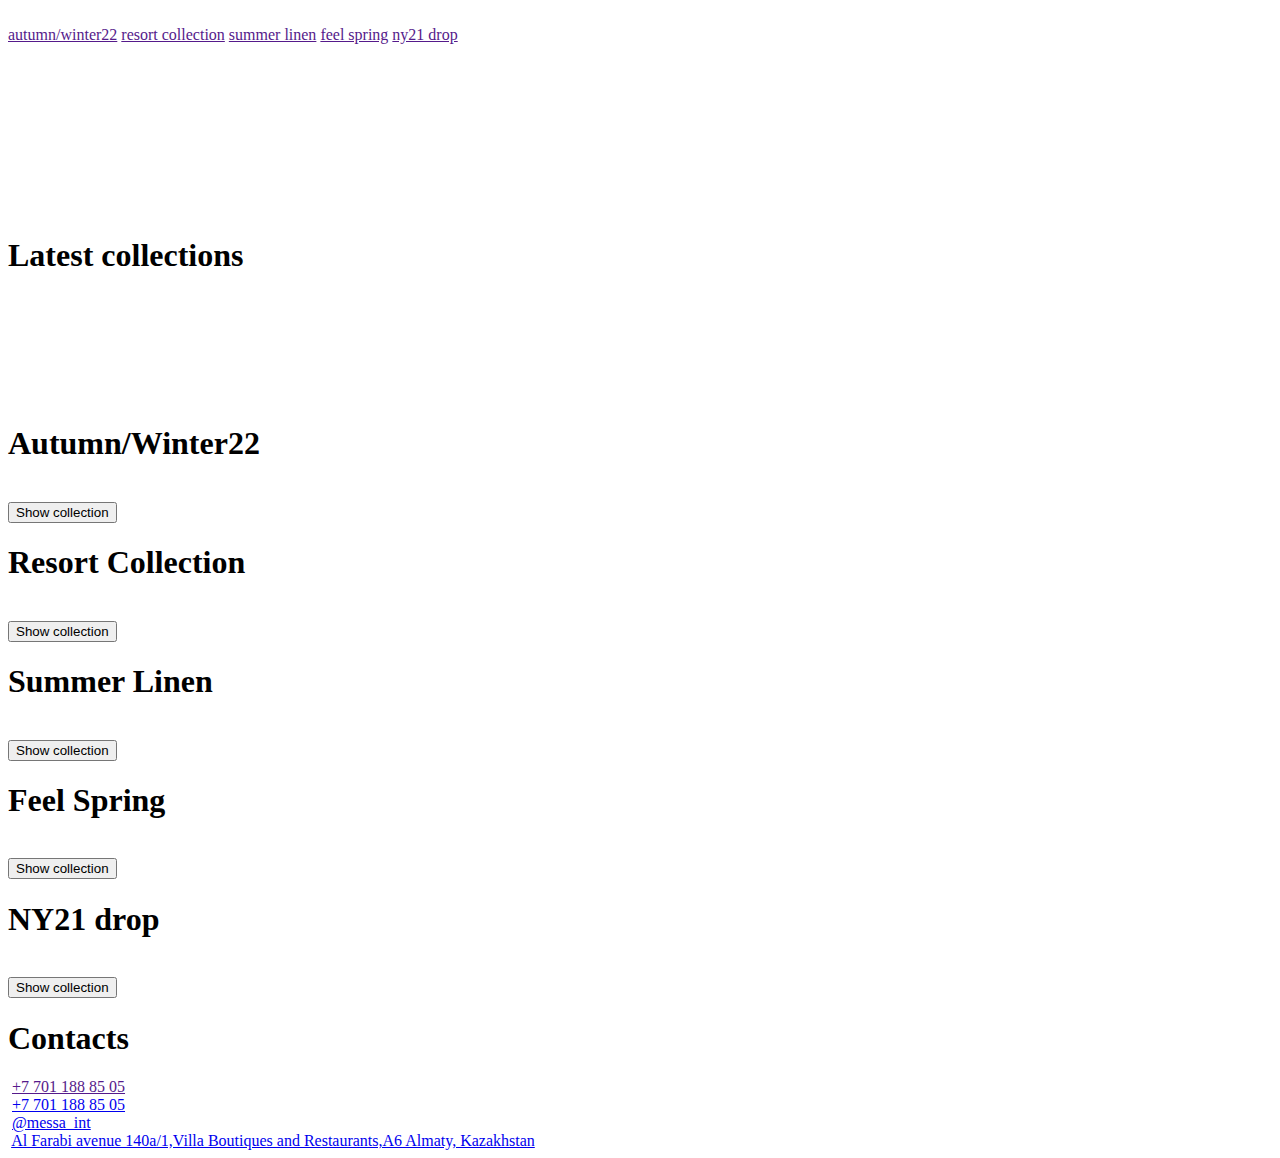
==== messa.html @ 4c21908c "messa" ====
<!DOCTYPE html>
<html lang="en">
<head>
    <meta charset="UTF-8">
    <meta http-equiv="X-UA-Compatible" content="IE=edge">
    <meta name="viewport" content="width=device-width, initial-scale=1.0">
    <link rel="preconnect" href="https://fonts.googleapis.com">
    <link rel="preconnect" href="https://fonts.gstatic.com" crossorigin>
    <link href="https://fonts.googleapis.com/css2?family=Montserrat:wght@500&display=swap" rel="stylesheet">

    <link rel="stylesheet" href="stylemessa.css">
    <title>MESSA</title>
</head>
<body>
    <div class="heading" id="heading">
        <div class="logo" id="logo"><img src="C:\Users\asus\Web\output-onlinepngtools.png" alt="" class="imgl" id="imgl"></div>
        <div id="myLinks">
            <a href="" class="headt">autumn/winter22</a>
            <a href="" class="headt">resort collection</a>
            <a href="" class="headt">summer linen</a>
            <a href="" class="headt">feel spring</a>
            <a href="" class="headt">ny21 drop</a>
        </div>
        <div class="togglehead"></div><img src="C:\Users\asus\Web\On.svg" alt="" onclick="headchange()" class="icon"></div>
    </div>
    <div class="video-container" id="videocon">
        <video autoplay muted loop class="video1car" id="video1car">
            <source src="C:\Users\asus\Web\IMG_9062.MP4" type="video/mp4" />
        </video>
        <div class="cap1" id="cap1">
          <h2></h2>
        </div>
    </div>
    <div class="lastcol" id="lastcol">
        <h1 class="text1" id="text1">Latest collections</h1>
    </div>
    <section class="carousel" aria-label="carousel" Tabindex="0">
        <div><div class="slides">
            <div class="slides-item slide-1" id="slide-1" aria-label="slide 1 of 6" tabindex="0"><img src="C:\Users\asus\Web\messaaw22.jpg" alt="" class="imgcarousel"></div> 
            <div class="slides-item slide-2" id="slide-2" aria-label="slide 2 of 6" tabindex="0"><img src="C:\Users\asus\Web\IMG_9047.JPG" alt="" class="imgcarousel"></div> 
            <div class="slides-item slide-3" id="slide-3" aria-label="slide 3 of 6" tabindex="0"><img src="C:\Users\asus\Web\IMG_9051.JPG" alt="" class="imgcarousel"></div> 
            <div class="slides-item slide-4" id="slide-4" aria-label="slide 4 of 6" tabindex="0"><img src="C:\Users\asus\Web\IMG_9054.JPG" alt="" class="imgcarousel"></div> 
            <div class="slides-item slide-5" id="slide-5" aria-label="slide 5 of 6" tabindex="0"><img src="C:\Users\asus\Web\IMG_9055.JPG" alt="" class="imgcarousel"></div>
            <div class="slides-item slide-5" id="slide-6" aria-label="slide 6 of 6" tabindex="0"><img src="C:\Users\asus\Web\IMG_9044.JPG" alt="" class="imgcarousel"></div>        
        </div>  
        <div class="carousel__nav">
            <a class="slider-nav" href="#slide-1" aria-label="Go to slide 1"> </a>
            <a class="slider-nav" href="#slide-2" aria-label="Go to slide 2"> </a>
            <a class="slider-nav" href="#slide-3" aria-label="Go to slide 3"> </a>
            <a class="slider-nav" href="#slide-4" aria-label="Go to slide 4"> </a>
            <a class="slider-nav" href="#slide-5" aria-label="Go to slide 5"> </a>
            <a class="slider-nav" href="#slide-6" aria-label="Go to slide 5"> </a>
          </div></div>
          
    </section>
    <section class="aw22" id="aw22">
        <h1 class="aww22" id="aww22">Autumn/Winter22</h1>
        <div class="aw22image" id="aw22image">
            <img src="C:\Users\asus\Web\IMG_9044.JPG" alt="" id="img1">
            <img src="C:\Users\asus\Web\IMG_9047.JPG" alt="" id="img2">
            <img src="C:\Users\asus\Web\IMG_9051.JPG" alt="" id="img3">
            <img src="C:\Users\asus\Web\IMG_9054.JPG" alt="" id="img4">
            <img src="C:\Users\asus\Web\IMG_9055.JPG" alt="" id="img5">
        </div>
        <button class="btshowaw" id="btshowaw" onclick="changeaw22()">Show collection</button>
    </section>
    <section class="aw22" id="rs">
        <h1 class="aww22" id="rs22">Resort Collection</h1>
        <div class="aw22image" id="rs22image">
            <img src="C:\Users\asus\Web\IMG_9093.JPG" alt="" id="rsimg1">
            <img src="C:\Users\asus\Web\IMG_9087.JPG" alt="" id="rsimg2">
            <img src="C:\Users\asus\Web\IMG_9083.JPG" alt="" id="rsimg3">
            <img src="C:\Users\asus\Web\IMG_9088.JPG" alt="" id="rsimg4">
            <img src="C:\Users\asus\Web\IMG_9089.JPG" alt="" id="rsimg5">
        </div>
        <button class="btshowaw" id="btshowawrs">Show collection</button>
    </section>
    <section class="aw22" id="sl">
        <h1 class="aww22" id="sl22">Summer Linen</h1>
        <div class="aw22image" id="sl22image">
            <img src="C:\Users\asus\Web\IMG_9103.JPG" alt="" id="sl22img1">
            <img src="C:\Users\asus\Web\IMG_9106.JPG" alt="" id="sl22img2">
            <img src="C:\Users\asus\Web\IMG_9115.JPG" alt="" id="sl22img3">
            <img src="C:\Users\asus\Web\IMG_9107.JPG" alt="" id="sl22img4">
            <img src="C:\Users\asus\Web\IMG_9110.JPG" alt="" id="sl22img5">
        </div>
        <button class="btshowaw" id="btshowawsl">Show collection</button>
    </section>
    <section class="aw22" id="fs">
        <h1 class="aww22" id="fs22">Feel Spring</h1>
        <div class="aw22image" id="fs22image">
            <img src="C:\Users\asus\Web\IMG_9139.JPG" alt="" id="fs22img1">
            <img src="C:\Users\asus\Web\IMG_9152.JPG" alt="" id="fs22img2">
            <img src="C:\Users\asus\Web\IMG_9156.JPG" alt="" id="fs22img3">
            <img src="C:\Users\asus\Web\IMG_9141.JPG" alt="" id="fs22img4">
            <img src="C:\Users\asus\Web\IMG_9144.JPG" alt="" id="fs22img5">
        </div>
        <button class="btshowaw" id="btshowawfs">Show collection</button>
    </section>
    <section class="aw22" id="ny">
        <h1 class="aww22" id="ny21">NY21 drop</h1>
        <div class="aw22image" id="ny21image">
            <img src="C:\Users\asus\Web\IMG_9171.JPG" alt="" id="ny21img1">
            <img src="C:\Users\asus\Web\IMG_9175.JPG" alt="" id="ny21img2">
            <img src="C:\Users\asus\Web\IMG_9179.JPG" alt="" id="ny21img3">
            <img src="C:\Users\asus\Web\IMG_9184.JPG" alt="" id="ny21img4">
            <img src="C:\Users\asus\Web\IMG_9173.JPG" alt="" id="ny21img5">
        </div>
        <button class="btshowaw" id="btshowawny">Show collection</button>
    </section>
    <section class="about">
        <h1 class="text1">Contacts</h1>
        <div class="ab">
            <div class="each">
                <a href="" class="icons"><img src="C:\Users\asus\Web\phone-62-48.png" alt="" class="icons"></a>
                <a href="" class="phone">+7 701 188 85 05</a>
            </div>
        </div>
        <div class="ab">
            <div class="each">
                <a href="https://api.whatsapp.com/send/?phone=77011888505&text&type=phone_number&app_absent=0" class="icons"><img src="C:\Users\asus\Web\whatsapp-48.png" alt="" class="icons"></a>
                <a href="https://api.whatsapp.com/send/?phone=77011888505&text&type=phone_number&app_absent=0" class="phone">+7 701 188 85 05</a>
            </div>
        </div>
        <div class="ab">
            <div class="each">
                <a href="https://www.instagram.com/messa_int/?hl=en" class="icons"><img src="C:\Users\asus\Web\whatsapp-48.png" alt="" class="icons"></a>
                <a href="https://www.instagram.com/messa_int/?hl=en" class="phone">@messa_int</a>
            </div>
        </div>
        <div class="ab">
            <div class="each">
                <a href="https://maps.apple.com/?ll=43.250660,76.888140&q=Al%20Farabi%20avenue%20140a/1,Villa%20Boutiques%20and%20Restaurants,A6%20Almaty,%20Kazakhstan&_ext=EiQpKzV7oBWgRUAxP5EnSdc4U0A5KzV7oBWgRUBBP5EnSdc4U0A%3D&t=m" class="icons"><img src="C:\Users\asus\Web\map-5-48.png" alt="" class="icons"></a>
                <a href="https://maps.apple.com/?ll=43.250660,76.888140&q=Al%20Farabi%20avenue%20140a/1,Villa%20Boutiques%20and%20Restaurants,A6%20Almaty,%20Kazakhstan&_ext=EiQpKzV7oBWgRUAxP5EnSdc4U0A5KzV7oBWgRUBBP5EnSdc4U0A%3D&t=m" class="phone">Al Farabi avenue 140a/1,Villa Boutiques and Restaurants,A6 Almaty, Kazakhstan</a>
            </div>
        </div>
    </section>    
    <script src="jsmessa.js"></script>
</body>
</html>
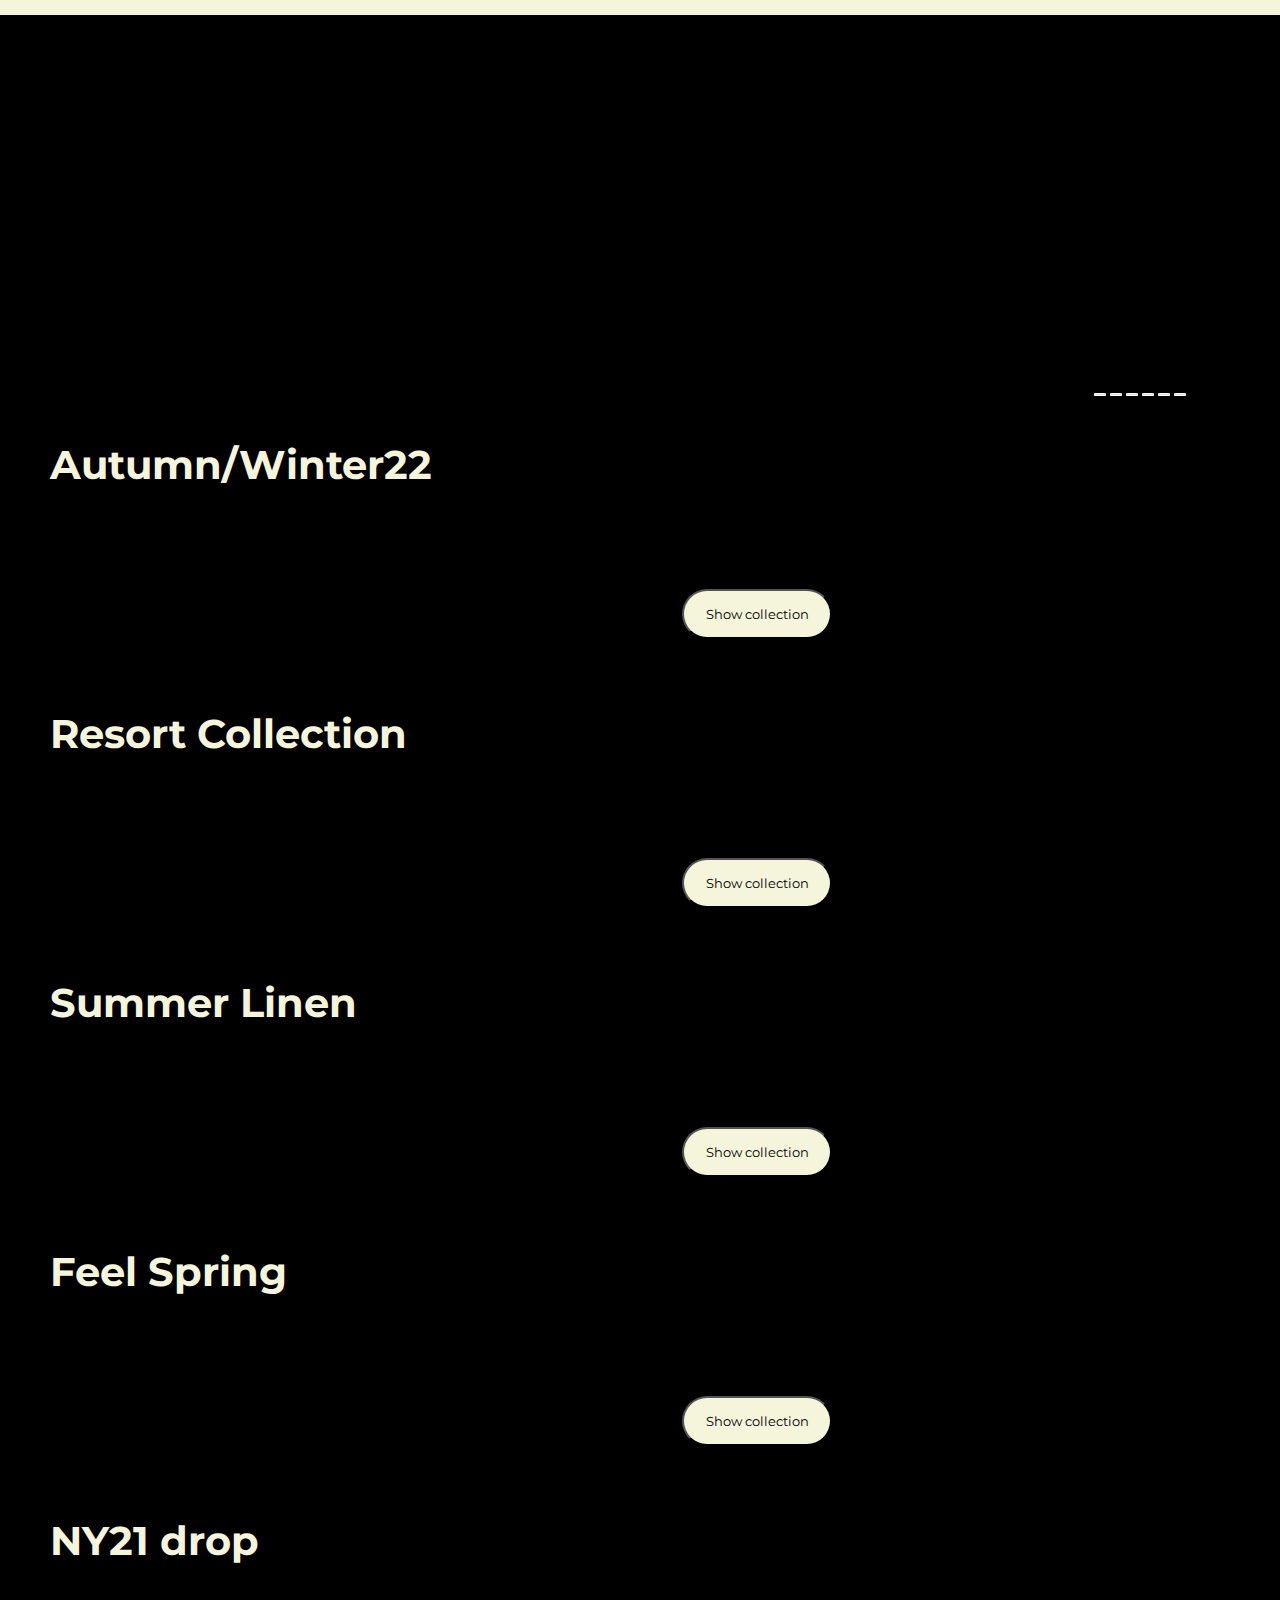
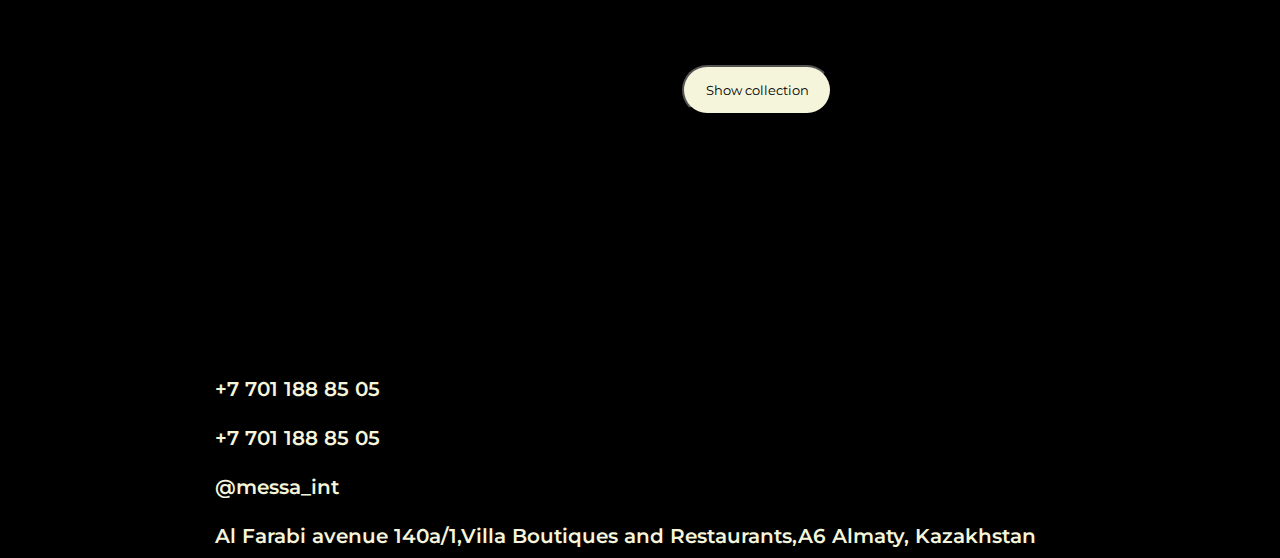
==== commit 50142982: "messa" ====
--- a/messa.html
+++ b/messa.html
@@ -36,12 +36,12 @@
     </div>
     <section class="carousel" aria-label="carousel" Tabindex="0">
         <div><div class="slides">
-            <div class="slides-item slide-1" id="slide-1" aria-label="slide 1 of 6" tabindex="0"><img src="C:\Users\asus\Web\messaaw22.jpg" alt="" class="imgcarousel"></div> 
-            <div class="slides-item slide-2" id="slide-2" aria-label="slide 2 of 6" tabindex="0"><img src="C:\Users\asus\Web\IMG_9047.JPG" alt="" class="imgcarousel"></div> 
-            <div class="slides-item slide-3" id="slide-3" aria-label="slide 3 of 6" tabindex="0"><img src="C:\Users\asus\Web\IMG_9051.JPG" alt="" class="imgcarousel"></div> 
-            <div class="slides-item slide-4" id="slide-4" aria-label="slide 4 of 6" tabindex="0"><img src="C:\Users\asus\Web\IMG_9054.JPG" alt="" class="imgcarousel"></div> 
-            <div class="slides-item slide-5" id="slide-5" aria-label="slide 5 of 6" tabindex="0"><img src="C:\Users\asus\Web\IMG_9055.JPG" alt="" class="imgcarousel"></div>
-            <div class="slides-item slide-5" id="slide-6" aria-label="slide 6 of 6" tabindex="0"><img src="C:\Users\asus\Web\IMG_9044.JPG" alt="" class="imgcarousel"></div>        
+            <div class="slides-item slide-1" id="slide-1" aria-label="slide 1 of 6" tabindex="0"><img src="C:\Users\asus\Documents\GitHub\FInal_Project\messaaw22.jpg" alt="" class="imgcarousel"></div> 
+            <div class="slides-item slide-2" id="slide-2" aria-label="slide 2 of 6" tabindex="0"><img src="C:\Users\asus\Documents\GitHub\FInal_Project\IMG_9047.JPG" alt="" class="imgcarousel"></div> 
+            <div class="slides-item slide-3" id="slide-3" aria-label="slide 3 of 6" tabindex="0"><img src="C:\Users\asus\Documents\GitHub\FInal_Project\IMG_9051.JPG" alt="" class="imgcarousel"></div> 
+            <div class="slides-item slide-4" id="slide-4" aria-label="slide 4 of 6" tabindex="0"><img src="C:\Users\asus\Documents\GitHub\FInal_Project\IMG_9054.JPG" alt="" class="imgcarousel"></div> 
+            <div class="slides-item slide-5" id="slide-5" aria-label="slide 5 of 6" tabindex="0"><img src="C:\Users\asus\Documents\GitHub\FInal_Project\IMG_9055.JPG" alt="" class="imgcarousel"></div>
+            <div class="slides-item slide-5" id="slide-6" aria-label="slide 6 of 6" tabindex="0"><img src="C:\Users\asus\Documents\GitHub\FInal_Project\IMG_9044.JPG" alt="" class="imgcarousel"></div>        
         </div>  
         <div class="carousel__nav">
             <a class="slider-nav" href="#slide-1" aria-label="Go to slide 1"> </a>
@@ -56,55 +56,55 @@
     <section class="aw22" id="aw22">
         <h1 class="aww22" id="aww22">Autumn/Winter22</h1>
         <div class="aw22image" id="aw22image">
-            <img src="C:\Users\asus\Web\IMG_9044.JPG" alt="" id="img1">
-            <img src="C:\Users\asus\Web\IMG_9047.JPG" alt="" id="img2">
-            <img src="C:\Users\asus\Web\IMG_9051.JPG" alt="" id="img3">
-            <img src="C:\Users\asus\Web\IMG_9054.JPG" alt="" id="img4">
-            <img src="C:\Users\asus\Web\IMG_9055.JPG" alt="" id="img5">
+            <img src="C:\Users\asus\Documents\GitHub\FInal_Project\IMG_9044.JPG" alt="" id="img1">
+            <img src="C:\Users\asus\Documents\GitHub\FInal_Project\IMG_9047.JPG" alt="" id="img2">
+            <img src="C:\Users\asus\Documents\GitHub\FInal_Project\IMG_9051.JPG" alt="" id="img3">
+            <img src="C:\Users\asus\Documents\GitHub\FInal_Project\IMG_9054.JPG" alt="" id="img4">
+            <img src="C:\Users\asus\Documents\GitHub\FInal_Project\IMG_9055.JPG" alt="" id="img5">
         </div>
         <button class="btshowaw" id="btshowaw" onclick="changeaw22()">Show collection</button>
     </section>
     <section class="aw22" id="rs">
         <h1 class="aww22" id="rs22">Resort Collection</h1>
         <div class="aw22image" id="rs22image">
-            <img src="C:\Users\asus\Web\IMG_9093.JPG" alt="" id="rsimg1">
-            <img src="C:\Users\asus\Web\IMG_9087.JPG" alt="" id="rsimg2">
-            <img src="C:\Users\asus\Web\IMG_9083.JPG" alt="" id="rsimg3">
-            <img src="C:\Users\asus\Web\IMG_9088.JPG" alt="" id="rsimg4">
-            <img src="C:\Users\asus\Web\IMG_9089.JPG" alt="" id="rsimg5">
+            <img src="C:\Users\asus\Documents\GitHub\FInal_Project\IMG_9093.JPG" alt="" id="rsimg1">
+            <img src="C:\Users\asus\Documents\GitHub\FInal_Project\IMG_9087.JPG" alt="" id="rsimg2">
+            <img src="C:\Users\asus\Documents\GitHub\FInal_Project\IMG_9083.JPG" alt="" id="rsimg3">
+            <img src="C:\Users\asus\Documents\GitHub\FInal_Project\IMG_9088.JPG" alt="" id="rsimg4">
+            <img src="C:\Users\asus\Documents\GitHub\FInal_Project\IMG_9089.JPG" alt="" id="rsimg5">
         </div>
         <button class="btshowaw" id="btshowawrs">Show collection</button>
     </section>
     <section class="aw22" id="sl">
         <h1 class="aww22" id="sl22">Summer Linen</h1>
         <div class="aw22image" id="sl22image">
-            <img src="C:\Users\asus\Web\IMG_9103.JPG" alt="" id="sl22img1">
-            <img src="C:\Users\asus\Web\IMG_9106.JPG" alt="" id="sl22img2">
-            <img src="C:\Users\asus\Web\IMG_9115.JPG" alt="" id="sl22img3">
-            <img src="C:\Users\asus\Web\IMG_9107.JPG" alt="" id="sl22img4">
-            <img src="C:\Users\asus\Web\IMG_9110.JPG" alt="" id="sl22img5">
+            <img src="C:\Users\asus\Documents\GitHub\FInal_Project\IMG_9103.JPG" alt="" id="sl22img1">
+            <img src="C:\Users\asus\Documents\GitHub\FInal_Project\IMG_9106.JPG" alt="" id="sl22img2">
+            <img src="C:\Users\asus\Documents\GitHub\FInal_Project\IMG_9115.JPG" alt="" id="sl22img3">
+            <img src="C:\Users\asus\Documents\GitHub\FInal_Project\IMG_9107.JPG" alt="" id="sl22img4">
+            <img src="C:\Users\asus\Documents\GitHub\FInal_Project\IMG_9110.JPG" alt="" id="sl22img5">
         </div>
         <button class="btshowaw" id="btshowawsl">Show collection</button>
     </section>
     <section class="aw22" id="fs">
         <h1 class="aww22" id="fs22">Feel Spring</h1>
         <div class="aw22image" id="fs22image">
-            <img src="C:\Users\asus\Web\IMG_9139.JPG" alt="" id="fs22img1">
-            <img src="C:\Users\asus\Web\IMG_9152.JPG" alt="" id="fs22img2">
-            <img src="C:\Users\asus\Web\IMG_9156.JPG" alt="" id="fs22img3">
-            <img src="C:\Users\asus\Web\IMG_9141.JPG" alt="" id="fs22img4">
-            <img src="C:\Users\asus\Web\IMG_9144.JPG" alt="" id="fs22img5">
+            <img src="C:\Users\asus\Documents\GitHub\FInal_Project\IMG_9139.JPG" alt="" id="fs22img1">
+            <img src="C:\Users\asus\Documents\GitHub\FInal_Project\IMG_9152.JPG" alt="" id="fs22img2">
+            <img src="C:\Users\asus\Documents\GitHub\FInal_Project\IMG_9156.JPG" alt="" id="fs22img3">
+            <img src="C:\Users\asus\Documents\GitHub\FInal_Project\IMG_9141.JPG" alt="" id="fs22img4">
+            <img src="C:\Users\asus\Documents\GitHub\FInal_Project\IMG_9144.JPG" alt="" id="fs22img5">
         </div>
         <button class="btshowaw" id="btshowawfs">Show collection</button>
     </section>
     <section class="aw22" id="ny">
         <h1 class="aww22" id="ny21">NY21 drop</h1>
         <div class="aw22image" id="ny21image">
-            <img src="C:\Users\asus\Web\IMG_9171.JPG" alt="" id="ny21img1">
-            <img src="C:\Users\asus\Web\IMG_9175.JPG" alt="" id="ny21img2">
-            <img src="C:\Users\asus\Web\IMG_9179.JPG" alt="" id="ny21img3">
-            <img src="C:\Users\asus\Web\IMG_9184.JPG" alt="" id="ny21img4">
-            <img src="C:\Users\asus\Web\IMG_9173.JPG" alt="" id="ny21img5">
+            <img src="C:\Users\asus\Documents\GitHub\FInal_Project\IMG_9171.JPG" alt="" id="ny21img1">
+            <img src="C:\Users\asus\Documents\GitHub\FInal_Project\IMG_9175.JPG" alt="" id="ny21img2">
+            <img src="C:\Users\asus\Documents\GitHub\FInal_Project\IMG_9179.JPG" alt="" id="ny21img3">
+            <img src="C:\Users\asus\Documents\GitHub\FInal_Project\IMG_9184.JPG" alt="" id="ny21img4">
+            <img src="C:\Users\asus\Documents\GitHub\FInal_Project\IMG_9173.JPG" alt="" id="ny21img5">
         </div>
         <button class="btshowaw" id="btshowawny">Show collection</button>
     </section>
--- a/stylemessa.css
+++ b/stylemessa.css
@@ -0,0 +1,221 @@
+*{ 
+    background-color: black;
+    margin: 0px 0px; 
+}
+.heading{
+    margin: 0px 0px; 
+    background-color: beige;
+    display: flex;
+    position: -webkit-sticky; /* Safari */
+    position: sticky;
+    top: 0;
+}
+.logo{
+    background-color: beige;
+}
+.icon{background-color: beige;}
+.imgl{ 
+    margin: 0px 0px;
+    width: 35% ;
+    display: block;
+}
+.togglehead{
+    margin-top: 15px;
+    display: block;
+    background-color:beige;
+}
+#myLinks{
+    overflow: hidden;
+    position: relative;
+    display: none;
+    margin-top: 15px;
+    width: 90%;
+    background-color: beige;
+}
+.headt{
+    text-decoration: none;
+    color: black;
+    font-size: 15px;
+    font-weight: 600;
+    background-color: white;
+    margin-left: 20px;
+    margin-right: 20px;
+    font-family: 'Montserrat', sans-serif;}
+.video-container {width: 100%; height: 100%; position: relative; background-color: black;}
+.video1car { margin: auto; display: block; width: 100%;}
+.cap1 { position: absolute; top: 0; left: 0;
+display: flex;
+background-color:rgba(0, 0, 0, 0.5);
+flex-direction: column; 
+justify-content: center;
+align-items: center; 
+width: 100%;
+height: 100%;}
+.lastcol {
+    margin: 0px 0px;
+    display: block;
+    background-color: black;
+}
+
+.text1 {
+    margin: 0px 0px;
+    background-image: url(https://media.giphy.com/media/26BROrSHlmyzzHf3i/giphy.gif);
+    background-size: cover;
+    color: transparent;
+    -moz-background-clip: text;
+    -webkit-background-clip: text;
+    font-size: 80px;
+    margin: 50px 90px;
+    font-weight: 900;
+    font-family: 'Montserrat', sans-serif;}
+.aww22{
+    font-family: 'Montserrat', sans-serif;
+    font-size: 40px;
+    color: beige;
+    margin-left: 50px;
+    margin-top: 20px;
+    margin-bottom: 50px;
+}
+.aw22image{
+    display: flex;
+    justify-content: space-around;
+}
+.aw22image img{
+    width: 16%;
+    border-radius: 10px;
+}
+.btshowaw{
+    background-color: beige;
+    color: black;
+    width: 150px;
+    height: 50px;
+    font-family: 'Montserrat', sans-serif;
+    text-align: center;
+    margin:50px 682px;
+    border-radius: 25px;
+}
+.btshowaw:hover{
+    background-color: black;
+    color: beige;
+    border: 2px solid beige;
+}
+.about{
+    background-image: url(masscircles.svg);
+    background-attachment: fixed;
+    background-size: 100% 100%;
+    margin:0px 0px;
+    
+    
+}
+.phone{
+    color: beige;
+    font-size: 20px;
+    font-weight: 600;
+    font-family:  'Montserrat', sans-serif;
+    text-decoration: none;
+    padding-top: 15px;
+    margin-left: 15px;
+    background-image: url(masscircles.svg);
+    background-attachment: fixed;
+    background-size: 100% 100%;
+}
+.ab,.icons{
+    background-image: url(masscircles.svg);
+    background-attachment: fixed;
+    background-size: 100% 100%;
+    margin-left: 50px;
+    margin-bottom: 10px;
+}
+.each{
+    background-image: url(masscircles.svg);
+    background-attachment: fixed;
+    background-size: 100% 100%;
+    margin-left: 50px;
+    display: flex;
+    justify-content: left;
+}
+.imgcontact{
+    width: 15% ;
+    margin-top: -500px;
+    margin-left:800px;
+}
+.carousel {
+    margin-left: 1000px;
+    overflow: hidden;
+    text-align: center;
+  }
+  
+  .slides {
+    width: 100%;
+    margin-right: 100px;
+    display: flex;
+    overflow-x: scroll;
+    scrollbar-width: none;
+    scroll-snap-type: x mandatory;
+    scroll-behavior: smooth;
+  }
+  
+  .slides::-webkit-scrollbar {
+    display: none;
+  }
+  
+  .slides-item {
+    align-items: center;
+    border-radius: 10px;
+    display: flex;
+    flex-shrink: 0;
+    font-size: 100px;
+    justify-content: center;
+    margin: 0px 200px;
+    scroll-snap-align: start;
+    transform: scale(1);
+    transform-origin: center center;
+    transition: transform .5s;
+    width: 300px;
+  }
+  
+  .carousel__nav {
+    margin: 20px -250px;
+  }
+  
+  .slider-nav {
+    background-color: #ddd;
+    border-radius: 20%;
+    color: #000;
+    display: inline-flex;
+    height: 1px;
+    border: 1px solid white;
+    justify-content: center;
+    text-decoration: none;
+    width: 10px;
+  }
+  
+  .slider-nav:hover,
+  .slider-nav:active {
+    background-color: #000;
+    color: #fff;
+  }
+  
+  .carousel__skip-link {
+    height: 1px;
+    overflow: hidden;
+    top: auto;
+    width: 1px;
+  }
+  
+  .carousel__skip-link:focus {
+    align-items: center;
+    background-color: #000;
+    color: #fff;
+    display: flex;
+    font-size: 30px;
+    height: 680px;
+    justify-content: center;
+    opacity: 0.8;
+    text-decoration: none;
+    width: 100%;
+    z-index: 1;
+  }
+  .imgcarousel{
+    width: 100%;
+  }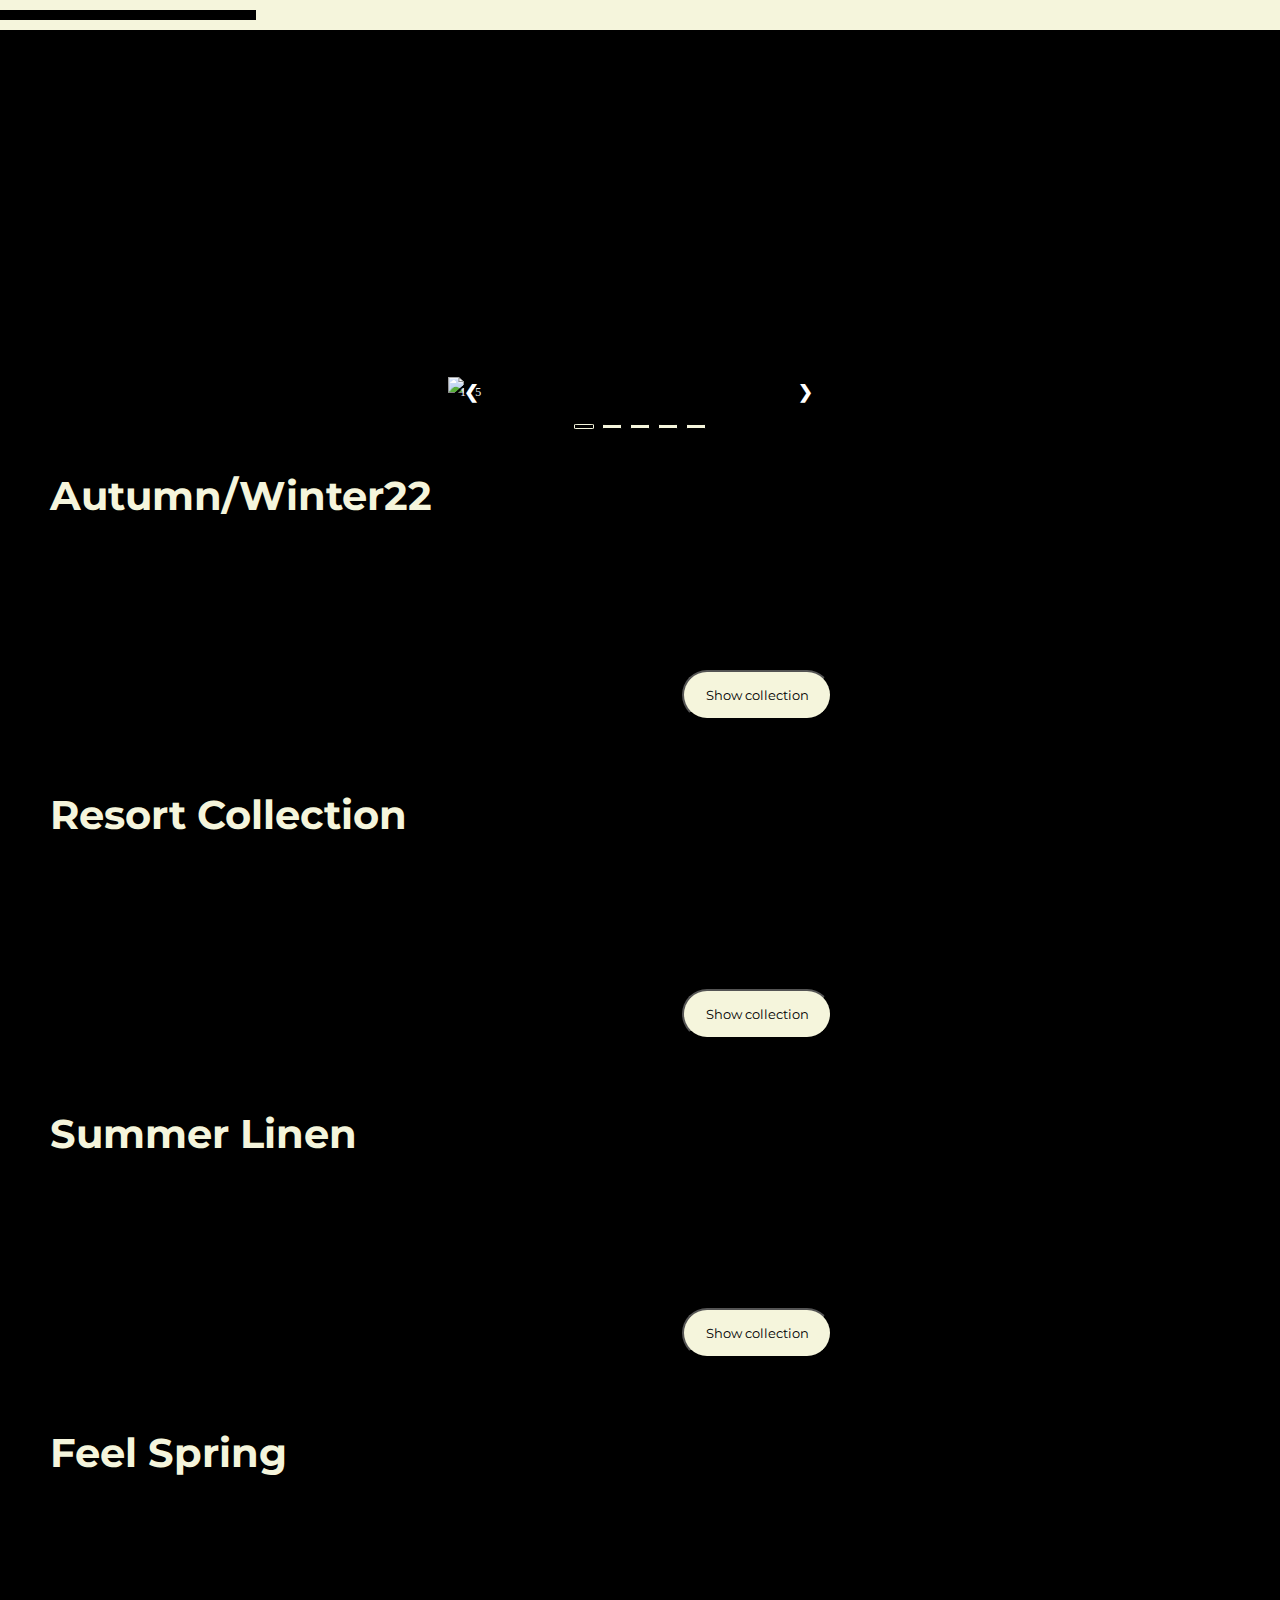
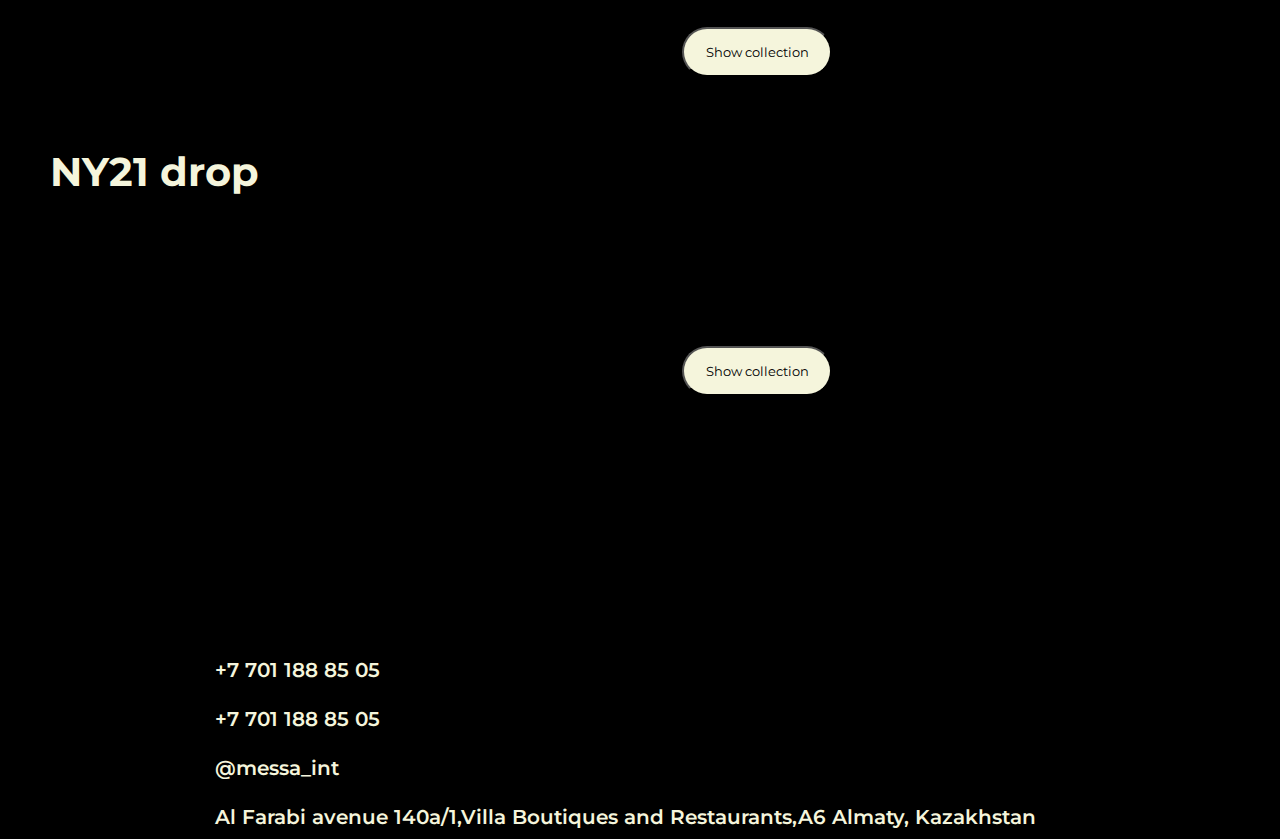
==== commit 9dcef93a: "not finished messa ;(" ====
--- a/messa.html
+++ b/messa.html
@@ -12,8 +12,8 @@
     <title>MESSA</title>
 </head>
 <body>
-    <div class="heading" id="heading">
-        <div class="logo" id="logo"><img src="C:\Users\asus\Web\output-onlinepngtools.png" alt="" class="imgl" id="imgl"></div>
+    <header class="heading" id="heading">
+        <img src="C:\Users\asus\Documents\GitHub\FInal_Project\messaphotos\output-onlinepngtools.png" alt="" class="imgl" id="imgl">
         <div id="myLinks">
             <a href="" class="headt">autumn/winter22</a>
             <a href="" class="headt">resort collection</a>
@@ -21,11 +21,11 @@
             <a href="" class="headt">feel spring</a>
             <a href="" class="headt">ny21 drop</a>
         </div>
-        <div class="togglehead"></div><img src="C:\Users\asus\Web\On.svg" alt="" onclick="headchange()" class="icon"></div>
-    </div>
+        <div class="togglehead"></div><img src="C:\Users\asus\Documents\GitHub\FInal_Project\messaphotos\On.svg" alt="" onclick="headchange()" class="icon"></div>
+    </header>
     <div class="video-container" id="videocon">
         <video autoplay muted loop class="video1car" id="video1car">
-            <source src="C:\Users\asus\Web\IMG_9062.MP4" type="video/mp4" />
+            <source src="C:\Users\asus\Documents\GitHub\FInal_Project\messaphotos\IMG_9062.MP4" type="video/mp4" />
         </video>
         <div class="cap1" id="cap1">
           <h2></h2>
@@ -34,77 +34,93 @@
     <div class="lastcol" id="lastcol">
         <h1 class="text1" id="text1">Latest collections</h1>
     </div>
-    <section class="carousel" aria-label="carousel" Tabindex="0">
-        <div><div class="slides">
-            <div class="slides-item slide-1" id="slide-1" aria-label="slide 1 of 6" tabindex="0"><img src="C:\Users\asus\Documents\GitHub\FInal_Project\messaaw22.jpg" alt="" class="imgcarousel"></div> 
-            <div class="slides-item slide-2" id="slide-2" aria-label="slide 2 of 6" tabindex="0"><img src="C:\Users\asus\Documents\GitHub\FInal_Project\IMG_9047.JPG" alt="" class="imgcarousel"></div> 
-            <div class="slides-item slide-3" id="slide-3" aria-label="slide 3 of 6" tabindex="0"><img src="C:\Users\asus\Documents\GitHub\FInal_Project\IMG_9051.JPG" alt="" class="imgcarousel"></div> 
-            <div class="slides-item slide-4" id="slide-4" aria-label="slide 4 of 6" tabindex="0"><img src="C:\Users\asus\Documents\GitHub\FInal_Project\IMG_9054.JPG" alt="" class="imgcarousel"></div> 
-            <div class="slides-item slide-5" id="slide-5" aria-label="slide 5 of 6" tabindex="0"><img src="C:\Users\asus\Documents\GitHub\FInal_Project\IMG_9055.JPG" alt="" class="imgcarousel"></div>
-            <div class="slides-item slide-5" id="slide-6" aria-label="slide 6 of 6" tabindex="0"><img src="C:\Users\asus\Documents\GitHub\FInal_Project\IMG_9044.JPG" alt="" class="imgcarousel"></div>        
-        </div>  
-        <div class="carousel__nav">
-            <a class="slider-nav" href="#slide-1" aria-label="Go to slide 1"> </a>
-            <a class="slider-nav" href="#slide-2" aria-label="Go to slide 2"> </a>
-            <a class="slider-nav" href="#slide-3" aria-label="Go to slide 3"> </a>
-            <a class="slider-nav" href="#slide-4" aria-label="Go to slide 4"> </a>
-            <a class="slider-nav" href="#slide-5" aria-label="Go to slide 5"> </a>
-            <a class="slider-nav" href="#slide-6" aria-label="Go to slide 5"> </a>
-          </div></div>
-          
-    </section>
+    <div class="slideshow-container">
+        <div class="mySlides fade">
+          <div class="numbertext">1 / 5</div>
+          <img src="C:\Users\asus\Documents\GitHub\FInal_Project\messaphotos\messaaw22.jpg" class="imgmaincar" >
+        </div>
+      
+        <div class="mySlides fade">
+          <div class="numbertext">2 / 5</div>
+          <img src="C:\Users\asus\Documents\GitHub\FInal_Project\messaphotos\IMG_9037.JPG" class="imgmaincar">
+        </div>
+      
+        <div class="mySlides fade">
+          <div class="numbertext">3 / 5</div>
+          <img src="C:\Users\asus\Documents\GitHub\FInal_Project\messaphotos\IMG_9038.JPG" class="imgmaincar">
+        </div>
+        <div class="mySlides fade">
+            <div class="numbertext">4 / 5</div>
+            <img src="C:\Users\asus\Documents\GitHub\FInal_Project\messaphotos\IMG_9154.JPG" class="imgmaincar">
+        </div>
+        <div class="mySlides fade">
+            <div class="numbertext">5 / 5</div>
+            <img src="C:\Users\asus\Documents\GitHub\FInal_Project\messaphotos\IMG_9171.JPG" class="imgmaincar">
+          </div>
+        <a class="prev" onclick="plusSlides(-1)">&#10094;</a>
+        <a class="next" onclick="plusSlides(1)">&#10095;</a>
+      </div>
+      <br>
+      <div style="text-align:center">
+        <span class="dot" onclick="currentSlide(1)"></span>
+        <span class="dot" onclick="currentSlide(2)"></span>
+        <span class="dot" onclick="currentSlide(3)"></span>
+        <span class="dot" onclick="currentSlide(4)"></span>
+        <span class="dot" onclick="currentSlide(5)"></span>
+      </div>
+        <br>
     <section class="aw22" id="aw22">
         <h1 class="aww22" id="aww22">Autumn/Winter22</h1>
         <div class="aw22image" id="aw22image">
-            <img src="C:\Users\asus\Documents\GitHub\FInal_Project\IMG_9044.JPG" alt="" id="img1">
-            <img src="C:\Users\asus\Documents\GitHub\FInal_Project\IMG_9047.JPG" alt="" id="img2">
-            <img src="C:\Users\asus\Documents\GitHub\FInal_Project\IMG_9051.JPG" alt="" id="img3">
-            <img src="C:\Users\asus\Documents\GitHub\FInal_Project\IMG_9054.JPG" alt="" id="img4">
-            <img src="C:\Users\asus\Documents\GitHub\FInal_Project\IMG_9055.JPG" alt="" id="img5">
+            <img src="C:\Users\asus\Documents\GitHub\FInal_Project\messaphotos\IMG_9044.JPG" alt="" id="img1">
+            <img src="C:\Users\asus\Documents\GitHub\FInal_Project\messaphotos\IMG_9047.JPG" alt="" id="img2">
+            <img src="C:\Users\asus\Documents\GitHub\FInal_Project\messaphotos\IMG_9051.JPG" alt="" id="img3">
+            <img src="C:\Users\asus\Documents\GitHub\FInal_Project\messaphotos\IMG_9054.JPG" alt="" id="img4">
+            <img src="C:\Users\asus\Documents\GitHub\FInal_Project\messaphotos\IMG_9055.JPG" alt="" id="img5">
         </div>
         <button class="btshowaw" id="btshowaw" onclick="changeaw22()">Show collection</button>
     </section>
     <section class="aw22" id="rs">
         <h1 class="aww22" id="rs22">Resort Collection</h1>
         <div class="aw22image" id="rs22image">
-            <img src="C:\Users\asus\Documents\GitHub\FInal_Project\IMG_9093.JPG" alt="" id="rsimg1">
-            <img src="C:\Users\asus\Documents\GitHub\FInal_Project\IMG_9087.JPG" alt="" id="rsimg2">
-            <img src="C:\Users\asus\Documents\GitHub\FInal_Project\IMG_9083.JPG" alt="" id="rsimg3">
-            <img src="C:\Users\asus\Documents\GitHub\FInal_Project\IMG_9088.JPG" alt="" id="rsimg4">
-            <img src="C:\Users\asus\Documents\GitHub\FInal_Project\IMG_9089.JPG" alt="" id="rsimg5">
+            <img src="C:\Users\asus\Documents\GitHub\FInal_Project\messaphotos\IMG_9093.JPG" alt="" id="rsimg1">
+            <img src="C:\Users\asus\Documents\GitHub\FInal_Project\messaphotos\IMG_9087.JPG" alt="" id="rsimg2">
+            <img src="C:\Users\asus\Documents\GitHub\FInal_Project\messaphotos\IMG_9083.JPG" alt="" id="rsimg3">
+            <img src="C:\Users\asus\Documents\GitHub\FInal_Project\messaphotos\IMG_9088.JPG" alt="" id="rsimg4">
+            <img src="C:\Users\asus\Documents\GitHub\FInal_Project\messaphotos\IMG_9089.JPG" alt="" id="rsimg5">
         </div>
         <button class="btshowaw" id="btshowawrs">Show collection</button>
     </section>
     <section class="aw22" id="sl">
         <h1 class="aww22" id="sl22">Summer Linen</h1>
         <div class="aw22image" id="sl22image">
-            <img src="C:\Users\asus\Documents\GitHub\FInal_Project\IMG_9103.JPG" alt="" id="sl22img1">
-            <img src="C:\Users\asus\Documents\GitHub\FInal_Project\IMG_9106.JPG" alt="" id="sl22img2">
-            <img src="C:\Users\asus\Documents\GitHub\FInal_Project\IMG_9115.JPG" alt="" id="sl22img3">
-            <img src="C:\Users\asus\Documents\GitHub\FInal_Project\IMG_9107.JPG" alt="" id="sl22img4">
-            <img src="C:\Users\asus\Documents\GitHub\FInal_Project\IMG_9110.JPG" alt="" id="sl22img5">
+            <img src="C:\Users\asus\Documents\GitHub\FInal_Project\messaphotos\IMG_9103.JPG" alt="" id="sl22img1">
+            <img src="C:\Users\asus\Documents\GitHub\FInal_Project\messaphotos\IMG_9106.JPG" alt="" id="sl22img2">
+            <img src="C:\Users\asus\Documents\GitHub\FInal_Project\messaphotos\IMG_9115.JPG" alt="" id="sl22img3">
+            <img src="C:\Users\asus\Documents\GitHub\FInal_Project\messaphotos\IMG_9107.JPG" alt="" id="sl22img4">
+            <img src="C:\Users\asus\Documents\GitHub\FInal_Project\messaphotos\IMG_9110.JPG" alt="" id="sl22img5">
         </div>
         <button class="btshowaw" id="btshowawsl">Show collection</button>
     </section>
     <section class="aw22" id="fs">
         <h1 class="aww22" id="fs22">Feel Spring</h1>
         <div class="aw22image" id="fs22image">
-            <img src="C:\Users\asus\Documents\GitHub\FInal_Project\IMG_9139.JPG" alt="" id="fs22img1">
-            <img src="C:\Users\asus\Documents\GitHub\FInal_Project\IMG_9152.JPG" alt="" id="fs22img2">
-            <img src="C:\Users\asus\Documents\GitHub\FInal_Project\IMG_9156.JPG" alt="" id="fs22img3">
-            <img src="C:\Users\asus\Documents\GitHub\FInal_Project\IMG_9141.JPG" alt="" id="fs22img4">
-            <img src="C:\Users\asus\Documents\GitHub\FInal_Project\IMG_9144.JPG" alt="" id="fs22img5">
+            <img src="C:\Users\asus\Documents\GitHub\FInal_Project\messaphotos\IMG_9139.JPG" alt="" id="fs22img1">
+            <img src="C:\Users\asus\Documents\GitHub\FInal_Project\messaphotos\IMG_9152.JPG" alt="" id="fs22img2">
+            <img src="C:\Users\asus\Documents\GitHub\FInal_Project\messaphotos\IMG_9156.JPG" alt="" id="fs22img3">
+            <img src="C:\Users\asus\Documents\GitHub\FInal_Project\messaphotos\IMG_9141.JPG" alt="" id="fs22img4">
+            <img src="C:\Users\asus\Documents\GitHub\FInal_Project\messaphotos\IMG_9144.JPG" alt="" id="fs22img5">
         </div>
         <button class="btshowaw" id="btshowawfs">Show collection</button>
     </section>
     <section class="aw22" id="ny">
         <h1 class="aww22" id="ny21">NY21 drop</h1>
         <div class="aw22image" id="ny21image">
-            <img src="C:\Users\asus\Documents\GitHub\FInal_Project\IMG_9171.JPG" alt="" id="ny21img1">
-            <img src="C:\Users\asus\Documents\GitHub\FInal_Project\IMG_9175.JPG" alt="" id="ny21img2">
-            <img src="C:\Users\asus\Documents\GitHub\FInal_Project\IMG_9179.JPG" alt="" id="ny21img3">
-            <img src="C:\Users\asus\Documents\GitHub\FInal_Project\IMG_9184.JPG" alt="" id="ny21img4">
-            <img src="C:\Users\asus\Documents\GitHub\FInal_Project\IMG_9173.JPG" alt="" id="ny21img5">
+            <img src="C:\Users\asus\Documents\GitHub\FInal_Project\messaphotos\IMG_9171.JPG" alt="" id="ny21img1">
+            <img src="C:\Users\asus\Documents\GitHub\FInal_Project\messaphotos\IMG_9175.JPG" alt="" id="ny21img2">
+            <img src="C:\Users\asus\Documents\GitHub\FInal_Project\messaphotos\IMG_9179.JPG" alt="" id="ny21img3">
+            <img src="C:\Users\asus\Documents\GitHub\FInal_Project\messaphotos\IMG_9184.JPG" alt="" id="ny21img4">
+            <img src="C:\Users\asus\Documents\GitHub\FInal_Project\messaphotos\IMG_9173.JPG" alt="" id="ny21img5">
         </div>
         <button class="btshowaw" id="btshowawny">Show collection</button>
     </section>
@@ -112,29 +128,29 @@
         <h1 class="text1">Contacts</h1>
         <div class="ab">
             <div class="each">
-                <a href="" class="icons"><img src="C:\Users\asus\Web\phone-62-48.png" alt="" class="icons"></a>
+                <a href="" class="icons"><img src="C:\Users\asus\Documents\GitHub\FInal_Project\messaphotos\phone-62-48.png" alt="" class="icons"></a>
                 <a href="" class="phone">+7 701 188 85 05</a>
             </div>
         </div>
         <div class="ab">
             <div class="each">
-                <a href="https://api.whatsapp.com/send/?phone=77011888505&text&type=phone_number&app_absent=0" class="icons"><img src="C:\Users\asus\Web\whatsapp-48.png" alt="" class="icons"></a>
+                <a href="https://api.whatsapp.com/send/?phone=77011888505&text&type=phone_number&app_absent=0" class="icons"><img src="C:\Users\asus\Documents\GitHub\FInal_Project\messaphotos\whatsapp-48.png" alt="" class="icons"></a>
                 <a href="https://api.whatsapp.com/send/?phone=77011888505&text&type=phone_number&app_absent=0" class="phone">+7 701 188 85 05</a>
             </div>
         </div>
         <div class="ab">
             <div class="each">
-                <a href="https://www.instagram.com/messa_int/?hl=en" class="icons"><img src="C:\Users\asus\Web\whatsapp-48.png" alt="" class="icons"></a>
+                <a href="https://www.instagram.com/messa_int/?hl=en" class="icons"><img src="C:\Users\asus\Documents\GitHub\FInal_Project\messaphotos\whatsapp-48.png" alt="" class="icons"></a>
                 <a href="https://www.instagram.com/messa_int/?hl=en" class="phone">@messa_int</a>
             </div>
         </div>
         <div class="ab">
             <div class="each">
-                <a href="https://maps.apple.com/?ll=43.250660,76.888140&q=Al%20Farabi%20avenue%20140a/1,Villa%20Boutiques%20and%20Restaurants,A6%20Almaty,%20Kazakhstan&_ext=EiQpKzV7oBWgRUAxP5EnSdc4U0A5KzV7oBWgRUBBP5EnSdc4U0A%3D&t=m" class="icons"><img src="C:\Users\asus\Web\map-5-48.png" alt="" class="icons"></a>
+                <a href="https://maps.apple.com/?ll=43.250660,76.888140&q=Al%20Farabi%20avenue%20140a/1,Villa%20Boutiques%20and%20Restaurants,A6%20Almaty,%20Kazakhstan&_ext=EiQpKzV7oBWgRUAxP5EnSdc4U0A5KzV7oBWgRUBBP5EnSdc4U0A%3D&t=m" class="icons"><img src="C:\Users\asus\Documents\GitHub\FInal_Project\messaphotos\map-5-48.png" alt="" class="icons"></a>
                 <a href="https://maps.apple.com/?ll=43.250660,76.888140&q=Al%20Farabi%20avenue%20140a/1,Villa%20Boutiques%20and%20Restaurants,A6%20Almaty,%20Kazakhstan&_ext=EiQpKzV7oBWgRUAxP5EnSdc4U0A5KzV7oBWgRUBBP5EnSdc4U0A%3D&t=m" class="phone">Al Farabi avenue 140a/1,Villa Boutiques and Restaurants,A6 Almaty, Kazakhstan</a>
             </div>
         </div>
-    </section>    
+    </section>  
     <script src="jsmessa.js"></script>
 </body>
 </html>--- a/stylemessa.css
+++ b/stylemessa.css
@@ -1,6 +1,7 @@
 *{ 
     background-color: black;
     margin: 0px 0px; 
+
 }
 .heading{
     margin: 0px 0px; 
@@ -9,18 +10,22 @@
     position: -webkit-sticky; /* Safari */
     position: sticky;
     top: 0;
+    z-index: 10;
 }
 .logo{
     background-color: beige;
+    position: sticky;
+    top: 0;
 }
 .icon{background-color: beige;}
 .imgl{ 
-    margin: 0px 0px;
-    width: 35% ;
-    display: block;
+    margin: 10px 0px;
+    width: 20% ;
+    
 }
 .togglehead{
-    margin-top: 15px;
+    margin: 15px 200px;
+    position: relative;
     display: block;
     background-color:beige;
 }
@@ -28,8 +33,10 @@
     overflow: hidden;
     position: relative;
     display: none;
-    margin-top: 15px;
-    width: 90%;
+    padding-top: 23px;
+    padding-bottom: 27px;
+    margin-right: -50px;
+    width: 75%;
     background-color: beige;
 }
 .headt{
@@ -37,7 +44,7 @@
     color: black;
     font-size: 15px;
     font-weight: 600;
-    background-color: white;
+    background-color: beige;
     margin-left: 20px;
     margin-right: 20px;
     font-family: 'Montserrat', sans-serif;}
@@ -77,6 +84,7 @@
     margin-bottom: 50px;
 }
 .aw22image{
+    padding-top: 50px;
     display: flex;
     justify-content: space-around;
 }
@@ -104,8 +112,6 @@
     background-attachment: fixed;
     background-size: 100% 100%;
     margin:0px 0px;
-    
-    
 }
 .phone{
     color: beige;
@@ -139,83 +145,83 @@
     margin-top: -500px;
     margin-left:800px;
 }
-.carousel {
-    margin-left: 1000px;
-    overflow: hidden;
+  * {box-sizing:border-box}
+  
+.slideshow-container {
+  max-width: 30%;
+  position: relative;
+  margin: auto;
+}
+.mySlides {
+  display: none;
+}
+.prev, .next {
+  cursor: pointer;
+  position:absolute;
+  top: 50%;
+  background-color: transparent;
+  width: 50px;
+  margin-top: -22px;
+  padding: 16px;
+  color: white;
+  padding-left: -50px;
+  font-weight: bold;
+  font-size: 18px;
+  transition: 0.6s ease;
+  border-radius: 0 3px 3px 0;
+  user-select: none;
+}
+.next {
+  right: 0;
+  border-radius: 3px 0 0 3px;
+}
+.prev:hover, .next:hover {
+  background-color: rgba(0,0,0,0.8);
+}
+
+.text {
+  color: #f2f2f2;
+  font-size: 15px;
+  padding: 8px 12px;
+  position: absolute;
+  bottom: 8px;
+  width: 100%;
+  text-align: center;
+}
+.numbertext {
+  color: #f2f2f2;
+  background-color: transparent;
+  font-size: 12px;
+  padding: 8px 12px;
+  position: absolute;
+  top: 0;
+}
+
+.dot {
+  cursor: pointer;
+  height: 5px;
+  width: 20px;
+  margin: 0 2px;
+  background-color: beige;
+  border-radius: 20%;
+  border: 1px solid black;
+  display: inline-block;
+  transition: background-color 0.6s ease;
+}
+.active, .dot:hover {
+  background-color: black;
+  border: 1px solid beige;
+}
+.fade {
+  animation-name: fade;
+  animation-duration: 1.5s;
+}
+
+@keyframes fade {
+  from {opacity: .4}
+  to {opacity: 1}
+}
+.imgmaincar{
+    width: 100%;
     text-align: center;
-  }
-  
-  .slides {
-    width: 100%;
-    margin-right: 100px;
-    display: flex;
-    overflow-x: scroll;
-    scrollbar-width: none;
-    scroll-snap-type: x mandatory;
-    scroll-behavior: smooth;
-  }
-  
-  .slides::-webkit-scrollbar {
-    display: none;
-  }
-  
-  .slides-item {
-    align-items: center;
-    border-radius: 10px;
-    display: flex;
-    flex-shrink: 0;
-    font-size: 100px;
-    justify-content: center;
-    margin: 0px 200px;
-    scroll-snap-align: start;
-    transform: scale(1);
-    transform-origin: center center;
-    transition: transform .5s;
-    width: 300px;
-  }
-  
-  .carousel__nav {
-    margin: 20px -250px;
-  }
-  
-  .slider-nav {
-    background-color: #ddd;
-    border-radius: 20%;
-    color: #000;
-    display: inline-flex;
-    height: 1px;
-    border: 1px solid white;
-    justify-content: center;
-    text-decoration: none;
-    width: 10px;
-  }
-  
-  .slider-nav:hover,
-  .slider-nav:active {
-    background-color: #000;
-    color: #fff;
-  }
-  
-  .carousel__skip-link {
-    height: 1px;
-    overflow: hidden;
-    top: auto;
-    width: 1px;
-  }
-  
-  .carousel__skip-link:focus {
-    align-items: center;
-    background-color: #000;
-    color: #fff;
-    display: flex;
-    font-size: 30px;
-    height: 680px;
-    justify-content: center;
-    opacity: 0.8;
-    text-decoration: none;
-    width: 100%;
-    z-index: 1;
-  }
-  .imgcarousel{
-    width: 100%;
-  }+}